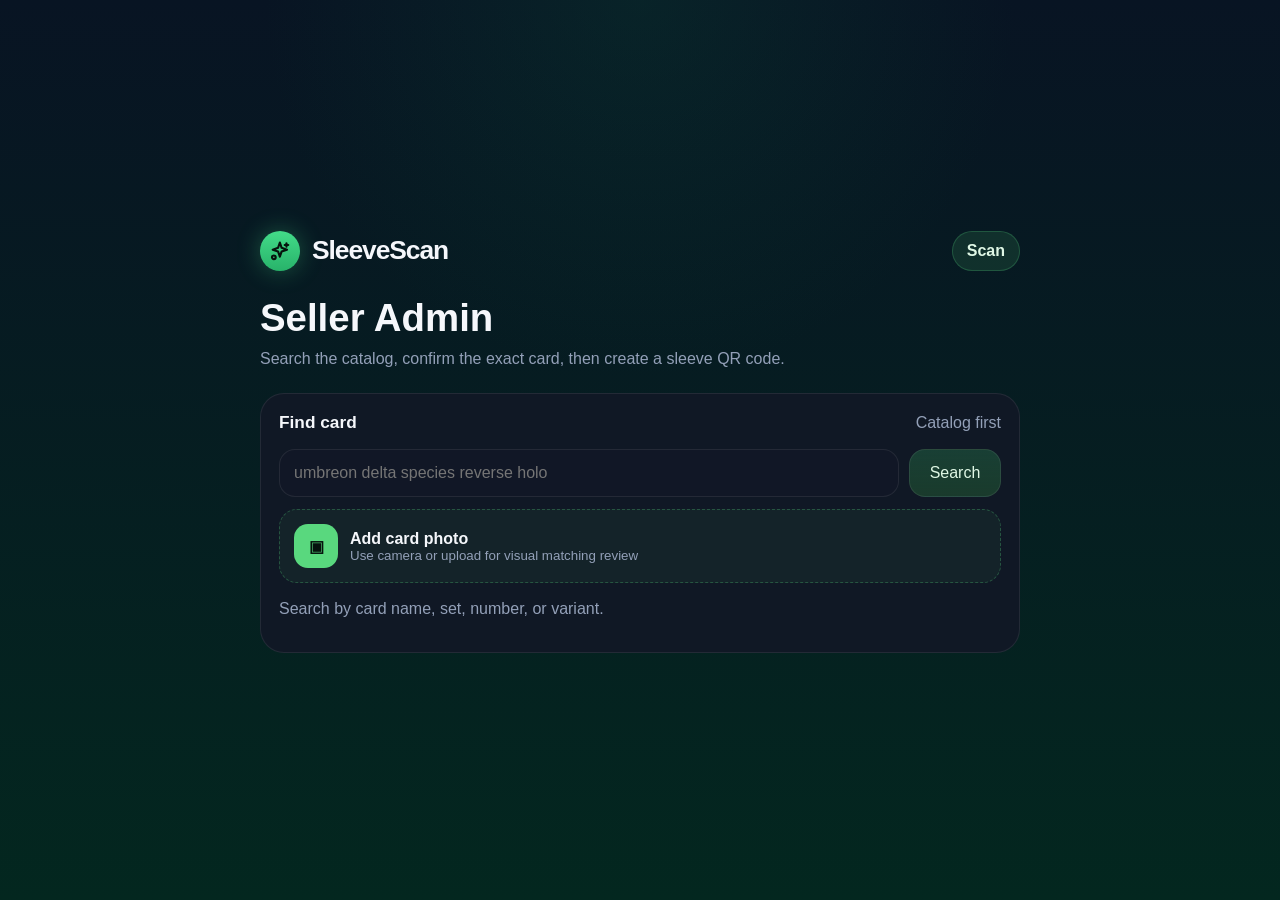
==== admin.html @ 8042f098 "Add seller admin card catalog flow" ====
<!doctype html>
<html lang="en">
  <head>
    <meta charset="UTF-8" />
    <meta name="viewport" content="width=device-width, initial-scale=1.0" />
    <title>SleeveScan Seller Admin</title>
    <link rel="stylesheet" href="./styles.css" />
  </head>
  <body>
    <main class="app-shell">
      <section class="mobile-frame admin-frame">
        <header class="topbar">
          <a class="brand brand--link" href="./index.html">
            <div class="brand__mark" aria-hidden="true">
              <svg viewBox="0 0 32 32" focusable="false">
                <path d="M15.8 4.7l2.4 7.1 7.1 2.4-7.1 2.4-2.4 7.1-2.4-7.1-7.1-2.4 7.1-2.4 2.4-7.1z" />
                <path d="M24.6 5.6v4.8" />
                <path d="M22.2 8h4.8" />
                <circle cx="7.8" cy="24.4" r="2.5" />
              </svg>
            </div>
            <span class="brand__name">SleeveScan</span>
          </a>
          <a class="topbar-link" href="./index.html">Scan</a>
        </header>

        <section class="qr-page-hero">
          <h1>Seller Admin</h1>
          <p>Search the catalog, confirm the exact card, then create a sleeve QR code.</p>
        </section>

        <section class="admin-panel">
          <div class="section-heading section-heading--compact">
            <h2>Find card</h2>
            <span>Catalog first</span>
          </div>

          <div class="admin-search">
            <label class="scan-input">
              <span class="sr-only">Search card catalog</span>
              <input
                id="admin-search-input"
                type="search"
                placeholder="umbreon delta species reverse holo"
                autocomplete="off"
              />
            </label>
            <button id="admin-search-button" class="lookup-button" type="button">
              Search
            </button>
          </div>

          <label class="admin-photo">
            <span class="admin-photo__icon">▣</span>
            <span>
              <strong>Add card photo</strong>
              <small>Use camera or upload for visual matching review</small>
            </span>
            <input id="card-photo-input" type="file" accept="image/*" capture="environment" />
          </label>
          <img id="card-photo-preview" class="admin-photo-preview" alt="Selected card preview" hidden />

          <p id="admin-status" class="admin-status">
            Search by card name, set, number, or variant.
          </p>

          <div id="catalog-results" class="catalog-results"></div>
        </section>

        <section id="selected-card-panel" class="admin-panel selected-card-panel" hidden>
          <div class="section-heading section-heading--compact">
            <h2>Confirm identity</h2>
            <span>Seller record</span>
          </div>

          <article class="selected-card">
            <img id="selected-card-image" alt="Selected Pokemon card" />
            <div>
              <h3 id="selected-card-name">Card name</h3>
              <p id="selected-card-meta">Set · Number · Rarity</p>
            </div>
          </article>

          <div class="admin-fields">
            <label>
              <span>Variant</span>
              <select id="variant-select">
                <option>Normal</option>
                <option>Holo</option>
                <option selected>Reverse Holo</option>
                <option>1st Edition</option>
                <option>Promo</option>
              </select>
            </label>

            <label>
              <span>Condition / grade</span>
              <select id="condition-select">
                <option selected>Raw NM</option>
                <option>Raw LP</option>
                <option>Raw MP</option>
                <option>Raw HP</option>
                <option>PSA 10</option>
                <option>PSA 9</option>
                <option>BGS 9.5</option>
                <option>CGC 10</option>
              </select>
            </label>

            <label>
              <span>Language</span>
              <select id="language-select">
                <option selected>English</option>
                <option>Japanese</option>
              </select>
            </label>
          </div>

          <button id="create-admin-qr-button" class="qr-print-button qr-print-button--wide" type="button">
            Create QR Code
          </button>
        </section>
      </section>
    </main>

    <script type="module" src="./src/admin.js"></script>
  </body>
</html>
---- styles.css ----
:root {
  color-scheme: dark;
  font-family: "Camera Plain Variable", "Camera Plain", "Inter", sans-serif;
  --bg: #07141d;
  --bg-2: #05251d;
  --panel: #171c2a;
  --panel-2: #101928;
  --panel-3: rgba(255, 255, 255, 0.04);
  --text: #f5f7fb;
  --muted: #93a0b8;
  --line: rgba(255, 255, 255, 0.08);
  --green: #59d87e;
  --green-deep: #2bb86b;
  --glow: rgba(46, 226, 126, 0.34);
}

* {
  box-sizing: border-box;
}

body {
  margin: 0;
  min-height: 100vh;
  color: var(--text);
  background:
    radial-gradient(circle at top center, rgba(9, 74, 54, 0.28), transparent 34%),
    linear-gradient(180deg, #081423 0%, #03271f 100%);
}

button,
input {
  font: inherit;
}

button {
  appearance: none;
  border: 0;
  background: none;
  color: inherit;
  cursor: pointer;
}

button:focus-visible,
input:focus-visible {
  outline: 2px solid rgba(89, 216, 126, 0.45);
  outline-offset: 2px;
}

.app-shell {
  min-height: 100vh;
  display: grid;
  place-items: center;
  padding: 24px 14px 40px;
}

.mobile-frame {
  width: min(100%, 430px);
}

.details-frame {
  width: min(100%, 860px);
}

.admin-frame {
  width: min(100%, 760px);
}

.topbar,
.brand,
.demo-card,
.section-heading {
  display: flex;
  align-items: center;
}

.topbar,
.section-heading {
  justify-content: space-between;
}

.topbar {
  margin-bottom: 28px;
  position: relative;
  z-index: 30;
}

.topbar--details {
  margin-bottom: 34px;
}

.brand {
  gap: 12px;
}

.topbar__actions {
  display: flex;
  align-items: center;
  gap: 14px;
}

.brand--link {
  text-decoration: none;
  color: inherit;
}

.brand__mark {
  width: 40px;
  height: 40px;
  border-radius: 999px;
  display: grid;
  place-items: center;
  background: linear-gradient(180deg, #43db89 0%, #28b36a 100%);
  color: #06120d;
  box-shadow: 0 0 24px rgba(70, 220, 136, 0.32);
}

.brand__mark svg {
  width: 24px;
  height: 24px;
  fill: none;
  stroke: #06120d;
  stroke-width: 2.8;
  stroke-linecap: round;
  stroke-linejoin: round;
}

.brand__mark circle {
  fill: none;
}

.brand__name {
  font-size: 1.65rem;
  font-weight: 800;
  letter-spacing: -0.04em;
}

.qr-nav-button {
  width: 42px;
  height: 42px;
  display: inline-grid;
  place-items: center;
  border-radius: 999px;
  background: rgba(89, 216, 126, 0.12);
  border: 1px solid rgba(89, 216, 126, 0.26);
  text-decoration: none;
  transition: transform 160ms ease, background 160ms ease;
}

.qr-nav-button:hover {
  transform: translateY(-1px);
  background: rgba(89, 216, 126, 0.18);
}

.qr-nav-button__grid {
  width: 18px;
  height: 18px;
  display: grid;
  grid-template-columns: repeat(2, 1fr);
  gap: 4px;
}

.qr-nav-button__grid span {
  border-radius: 3px;
  background: var(--green);
  box-shadow: 0 0 12px rgba(89, 216, 126, 0.34);
}

.topbar-link {
  min-height: 40px;
  display: inline-flex;
  align-items: center;
  padding: 0 14px;
  border-radius: 999px;
  color: #dff7e5;
  background: rgba(89, 216, 126, 0.12);
  border: 1px solid rgba(89, 216, 126, 0.22);
  text-decoration: none;
  font-weight: 700;
}

.live-indicator {
  margin: 0;
  position: relative;
  padding-left: 12px;
  color: var(--muted);
  font-size: 0.95rem;
}

.live-indicator::before {
  content: "";
  position: absolute;
  left: 0;
  top: 50%;
  width: 6px;
  height: 6px;
  border-radius: 999px;
  transform: translateY(-50%);
  background: var(--green);
  box-shadow: 0 0 10px var(--green);
}

.hero {
  text-align: center;
}

.hero h1 {
  margin: 0;
  font-size: clamp(2.5rem, 9vw, 4rem);
  line-height: 0.98;
  letter-spacing: -0.07em;
}

.hero h1 span {
  display: block;
  margin-top: 6px;
  color: var(--green);
}

.hero__lede {
  max-width: 34ch;
  margin: 16px auto 0;
  color: var(--muted);
  font-size: 1.03rem;
  line-height: 1.6;
}

.qr-page-hero {
  margin: 28px 0 22px;
}

.qr-page-hero h1,
.qr-page-hero p {
  margin: 0;
}

.qr-page-hero h1 {
  font-size: 2.4rem;
  line-height: 1;
}

.qr-page-hero p {
  margin-top: 10px;
  color: var(--muted);
  line-height: 1.5;
}

.scanner-panel {
  position: relative;
  margin-top: 30px;
  padding: 0;
  min-height: 356px;
  border-radius: 32px;
  overflow: hidden;
  background: #171c2a;
  border: 1px solid rgba(91, 216, 127, 0.12);
  box-shadow:
    0 0 0 1px rgba(89, 216, 126, 0.04),
    0 0 54px rgba(46, 226, 126, 0.28),
    0 28px 68px rgba(0, 0, 0, 0.36);
  animation: scanner-card-glow 3.4s ease-in-out infinite;
}

.scanner-glow {
  position: absolute;
  inset: auto 8% -30%;
  height: 180px;
  background: radial-gradient(circle, rgba(89, 216, 126, 0.28), transparent 70%);
  filter: blur(18px);
  pointer-events: none;
  animation: pulse-glow 2.8s ease-in-out infinite;
}

.scanner-video {
  position: absolute;
  inset: 0;
  width: 100%;
  height: 100%;
  object-fit: cover;
  display: none;
  opacity: 0.45;
}

.scanner-video.is-live {
  display: block;
}

.scanner-cta {
  position: relative;
  z-index: 1;
  width: 100%;
  min-height: 356px;
  border-radius: 32px;
  display: grid;
  place-items: center;
  align-content: center;
  gap: 12px;
  background: transparent;
  border: 0;
  transition: transform 160ms ease, border-color 160ms ease, background 160ms ease;
}

.scanner-cta:hover {
  transform: translateY(-1px);
}

@keyframes pulse-glow {
  0% {
    opacity: 0.34;
    transform: scale(0.94);
  }

  50% {
    opacity: 0.7;
    transform: scale(1.06);
  }

  100% {
    opacity: 0.34;
    transform: scale(0.94);
  }
}

@keyframes scanner-card-glow {
  0%,
  100% {
    box-shadow:
      0 0 0 1px rgba(89, 216, 126, 0.04),
      0 0 38px rgba(46, 226, 126, 0.2),
      0 28px 68px rgba(0, 0, 0, 0.36);
  }

  50% {
    box-shadow:
      0 0 0 1px rgba(89, 216, 126, 0.1),
      0 0 64px rgba(46, 226, 126, 0.34),
      0 28px 68px rgba(0, 0, 0, 0.36);
  }
}

.scanner-cta__icon {
  width: 104px;
  height: 104px;
  border-radius: 999px;
  display: grid;
  place-items: center;
  margin-bottom: 22px;
  background: linear-gradient(135deg, #23d866 0%, #00bd94 100%);
  color: #07120c;
  font-weight: 800;
}

.scanner-cta__icon svg {
  width: 50px;
  height: 50px;
  fill: none;
  stroke: #07120c;
  stroke-width: 4;
  stroke-linecap: round;
  stroke-linejoin: round;
}

.scanner-cta strong {
  font-size: 1.6rem;
  line-height: 1;
}

.scanner-cta span:last-child {
  color: var(--muted);
  font-size: 1.12rem;
}

.scanner-status,
.scanner-badge,
.hero__lede,
.live-indicator,
.demo-card p,
.section-heading span,
.comp-card p,
.comp-card__meta,
.hero-card__meta,
.price-hero__note,
.stat-card p,
.trend-labels span,
.detail-comp__meta {
  color: var(--muted);
}

.scanner-status {
  position: absolute;
  left: 22px;
  right: 22px;
  bottom: 18px;
  z-index: 1;
  margin: 0;
  text-align: center;
  font-size: 0.8rem;
  line-height: 1.45;
  opacity: 0;
  pointer-events: none;
}

.scanner-badge {
  position: absolute;
  top: 16px;
  right: 16px;
  z-index: 2;
  padding: 0.45rem 0.7rem;
  border-radius: 999px;
  background: rgba(6, 13, 19, 0.7);
  border: 1px solid rgba(255, 255, 255, 0.08);
  font-size: 0.82rem;
}

.source-pills {
  display: flex;
  flex-wrap: wrap;
  gap: 10px;
  margin-top: 18px;
}

.source-pills span {
  padding: 0.58rem 0.92rem;
  border-radius: 999px;
  background: rgba(16, 23, 37, 0.78);
  border: 1px solid var(--line);
  color: #c5cee0;
  font-size: 0.88rem;
}

.source-chip {
  display: inline-flex;
  align-items: center;
  padding: 0.32rem 0.62rem;
  border-radius: 999px;
  background: rgba(89, 216, 126, 0.1);
  border: 1px solid rgba(89, 216, 126, 0.18);
  color: #c8f8d7;
  font-size: 0.77rem;
  white-space: nowrap;
}

.demo-section {
  margin-top: 24px;
}

.demo-section__header p {
  margin: 0 0 14px;
  color: #d6dfef;
  font-weight: 700;
}

.scan-input-row {
  display: grid;
  grid-template-columns: minmax(0, 1fr) auto;
  gap: 10px;
  margin-bottom: 14px;
}

.scan-input input,
.lookup-button,
.demo-card,
.qr-lab,
.qr-preview,
.comp-card,
.hero-card,
.price-hero,
.stat-card,
.trend-card,
.recent-card,
.detail-comp {
  border: 1px solid var(--line);
  background: rgba(18, 24, 39, 0.92);
}

.scan-input input {
  width: 100%;
  min-height: 48px;
  border-radius: 16px;
  color: var(--text);
  padding: 0 14px;
}

.lookup-button {
  min-width: 92px;
  min-height: 48px;
  border-radius: 16px;
  color: #dff7e5;
  background: linear-gradient(180deg, rgba(50, 177, 98, 0.26), rgba(27, 63, 45, 0.9));
}

.qr-print-button {
  min-height: 48px;
  border-radius: 16px;
  color: #06120d;
  background: var(--green);
  font-weight: 800;
}

.qr-print-button--wide {
  width: 100%;
  margin-top: 14px;
}

.demo-list {
  display: grid;
  gap: 12px;
}

.demo-card {
  width: 100%;
  justify-content: space-between;
  gap: 16px;
  padding: 16px 18px;
  border-radius: 18px;
  text-align: left;
  color: inherit;
  text-decoration: none;
  transition: transform 160ms ease, border-color 160ms ease;
}

.demo-card:hover {
  transform: translateY(-1px);
  border-color: rgba(89, 216, 126, 0.24);
}

.demo-card__info {
  display: flex;
  align-items: center;
  gap: 12px;
  min-width: 0;
}

.demo-card__icon {
  font-size: 1.15rem;
}

.demo-card strong,
.comp-card strong {
  color: var(--text);
}

.demo-card strong {
  display: block;
  font-size: 1.06rem;
}

.demo-card p {
  margin: 3px 0 0;
  font-size: 0.92rem;
}

.demo-card__price {
  font-size: 1.18rem;
  font-weight: 700;
  white-space: nowrap;
}

.section-heading {
  margin-top: 18px;
}

.section-heading h3 {
  margin: 0;
  font-size: 0.98rem;
}

.section-heading h2 {
  margin: 0;
  font-size: 1.08rem;
}

.section-heading--compact {
  margin-top: 0;
}

.qr-lab {
  margin-top: 22px;
  padding: 18px;
  border-radius: 24px;
}

.qr-lab--page {
  margin-top: 0;
}

.qr-lab__controls {
  display: grid;
  gap: 12px;
  margin-top: 16px;
}

.qr-mode {
  display: grid;
  grid-template-columns: repeat(2, minmax(0, 1fr));
  gap: 8px;
}

.qr-mode label {
  position: relative;
  display: grid;
  place-items: center;
  min-height: 44px;
  border-radius: 14px;
  border: 1px solid var(--line);
  color: var(--muted);
  background: rgba(255, 255, 255, 0.03);
  cursor: pointer;
}

.qr-mode input {
  position: absolute;
  opacity: 0;
  pointer-events: none;
}

.qr-mode label:has(input:checked) {
  border-color: rgba(89, 216, 126, 0.34);
  color: #dff7e5;
  background: rgba(89, 216, 126, 0.12);
}

.qr-preview {
  display: grid;
  gap: 14px;
  margin-top: 16px;
  padding: 14px;
  border-radius: 20px;
}

.qr-preview__image-wrap {
  display: grid;
  place-items: center;
  padding: 14px;
  border-radius: 18px;
  background: #f7f9fb;
}

.qr-preview img {
  display: block;
  width: min(100%, 220px);
  aspect-ratio: 1;
}

.qr-preview__meta {
  min-width: 0;
}

.qr-preview__meta strong,
.qr-preview__meta p {
  display: block;
  overflow-wrap: anywhere;
}

.qr-preview__meta p {
  margin: 8px 0 0;
  color: var(--muted);
  font-size: 0.9rem;
  line-height: 1.4;
}

.qr-download {
  display: inline-flex;
  align-items: center;
  justify-content: center;
  min-height: 40px;
  margin-top: 12px;
  padding: 0 14px;
  border-radius: 999px;
  color: #06120d;
  background: var(--green);
  font-weight: 700;
  text-decoration: none;
}

.saved-qr-panel {
  margin-top: 22px;
}

.saved-qr-list {
  display: grid;
  gap: 12px;
}

.saved-qr-item {
  display: grid;
  grid-template-columns: 72px minmax(0, 1fr);
  gap: 14px;
  align-items: center;
  padding: 14px;
  border-radius: 20px;
  border: 1px solid var(--line);
  background: rgba(18, 24, 39, 0.92);
}

.saved-qr-item img {
  width: 72px;
  height: 72px;
  border-radius: 12px;
  background: #f7f9fb;
  padding: 6px;
}

.saved-qr-item__content {
  min-width: 0;
}

.saved-qr-item__content strong,
.saved-qr-item__content p {
  display: block;
  overflow-wrap: anywhere;
}

.saved-qr-item__content p {
  margin: 5px 0 0;
  color: var(--muted);
  font-size: 0.82rem;
  line-height: 1.35;
}

.saved-qr-item__actions {
  grid-column: 1 / -1;
  display: grid;
  grid-template-columns: repeat(2, minmax(0, 1fr));
  gap: 10px;
}

.saved-qr-item__actions a,
.saved-qr-item__actions button {
  min-height: 42px;
  display: inline-flex;
  align-items: center;
  justify-content: center;
  border-radius: 14px;
  color: #dff7e5;
  background: rgba(89, 216, 126, 0.12);
  border: 1px solid rgba(89, 216, 126, 0.22);
  text-decoration: none;
  font-weight: 700;
}

.saved-qr-empty {
  margin: 0;
  padding: 18px;
  border-radius: 18px;
  color: var(--muted);
  background: rgba(18, 24, 39, 0.92);
  border: 1px solid var(--line);
}

.admin-panel {
  margin-top: 22px;
  padding: 18px;
  border-radius: 24px;
  border: 1px solid var(--line);
  background: rgba(18, 24, 39, 0.92);
}

.admin-search {
  display: grid;
  grid-template-columns: minmax(0, 1fr) auto;
  gap: 10px;
  margin-top: 16px;
}

.admin-photo {
  display: flex;
  align-items: center;
  gap: 12px;
  margin-top: 12px;
  padding: 14px;
  border-radius: 18px;
  border: 1px dashed rgba(89, 216, 126, 0.28);
  background: rgba(89, 216, 126, 0.06);
  cursor: pointer;
}

.admin-photo input {
  display: none;
}

.admin-photo__icon {
  width: 44px;
  height: 44px;
  display: grid;
  place-items: center;
  border-radius: 14px;
  color: #06120d;
  background: var(--green);
  font-weight: 800;
}

.admin-photo strong,
.admin-photo small {
  display: block;
}

.admin-photo small,
.admin-status {
  color: var(--muted);
}

.admin-photo-preview {
  width: 100%;
  max-height: 260px;
  margin-top: 12px;
  object-fit: contain;
  border-radius: 18px;
  background: rgba(0, 0, 0, 0.2);
  border: 1px solid var(--line);
}

.admin-status {
  margin: 14px 0 0;
  line-height: 1.45;
}

.catalog-results {
  display: grid;
  gap: 12px;
  margin-top: 14px;
}

.catalog-card {
  display: grid;
  grid-template-columns: 64px minmax(0, 1fr);
  gap: 14px;
  align-items: center;
  padding: 12px;
  border-radius: 18px;
  text-align: left;
  border: 1px solid var(--line);
  background: rgba(255, 255, 255, 0.04);
}

.catalog-card:hover {
  border-color: rgba(89, 216, 126, 0.28);
}

.catalog-card img {
  width: 64px;
  border-radius: 8px;
}

.catalog-card strong,
.catalog-card small {
  display: block;
}

.catalog-card small {
  margin-top: 4px;
  color: var(--muted);
  line-height: 1.35;
}

.selected-card {
  display: grid;
  grid-template-columns: 78px minmax(0, 1fr);
  gap: 14px;
  align-items: center;
  margin-top: 16px;
}

.selected-card img {
  width: 78px;
  border-radius: 10px;
}

.selected-card h3,
.selected-card p {
  margin: 0;
}

.selected-card p {
  margin-top: 6px;
  color: var(--muted);
}

.admin-fields {
  display: grid;
  gap: 12px;
  margin-top: 16px;
}

.admin-fields label span {
  display: block;
  margin-bottom: 7px;
  color: var(--muted);
  font-size: 0.86rem;
}

.admin-fields select {
  width: 100%;
  min-height: 48px;
  padding: 0 12px;
  border-radius: 14px;
  color: var(--text);
  background: rgba(7, 14, 24, 0.74);
  border: 1px solid var(--line);
}

.hero-card,
.trend-card,
.recent-card {
  padding: 26px;
  border-radius: 30px;
  background: linear-gradient(180deg, rgba(23, 28, 42, 0.96), rgba(18, 24, 39, 0.98));
}

.trend-card,
.recent-card {
  margin-top: 22px;
}

.hero-card__header,
.hero-card__title-row,
.stat-cards,
.detail-comp,
.detail-comp__main,
.detail-comp__meta,
.detail-comp__price-wrap {
  display: flex;
}

.hero-card__header {
  align-items: center;
  gap: 24px;
}

.hero-card__icon {
  flex: 0 0 auto;
  font-size: 7rem;
  line-height: 1;
}

.hero-card__identity h1 {
  margin: 0;
  font-size: clamp(2.6rem, 6vw, 4.2rem);
  line-height: 0.96;
  letter-spacing: -0.07em;
}

.hero-card__title-row {
  align-items: center;
  gap: 14px;
  flex-wrap: wrap;
}

.grade-pill,
.trend-pill {
  display: inline-flex;
  align-items: center;
  justify-content: center;
  border-radius: 999px;
  font-weight: 700;
}

.grade-pill {
  min-height: 40px;
  padding: 0 20px;
  background: linear-gradient(180deg, #59d87e 0%, #2fc467 100%);
  color: #04110a;
  font-size: 1.05rem;
}

.hero-card__meta {
  margin: 12px 0 0;
  font-size: 1.1rem;
}

.price-hero {
  margin-top: 26px;
  padding: 32px;
  border-radius: 24px;
  background: rgba(16, 22, 34, 0.92);
}

.price-hero__label {
  margin: 0;
  color: #aab2c5;
  font-size: 0.88rem;
  font-weight: 700;
  letter-spacing: 0.28em;
  text-transform: uppercase;
}

.price-hero__value {
  display: block;
  margin-top: 18px;
  font-size: clamp(4rem, 10vw, 6rem);
  line-height: 0.94;
  letter-spacing: -0.08em;
}

.trend-pill {
  margin-top: 18px;
  min-height: 56px;
  padding: 0 28px;
  background: rgba(44, 121, 70, 0.28);
  color: var(--green);
  font-size: 1.15rem;
}

.price-hero__note {
  max-width: 34ch;
  margin: 20px 0 0;
  font-size: 1rem;
  line-height: 1.5;
}

.stat-cards {
  gap: 18px;
  margin-top: 20px;
}

.stat-card {
  flex: 1 1 0;
  padding: 18px 22px;
  border-radius: 22px;
}

.stat-card p,
.stat-card strong {
  margin: 0;
}

.stat-card p {
  font-size: 0.98rem;
}

.stat-card strong {
  display: block;
  margin-top: 8px;
  font-size: 1.6rem;
}

.section-heading--large {
  margin-top: 0;
}

.section-heading--large h2 {
  margin: 0;
  font-size: 1.2rem;
}

.trend-chart {
  margin-top: 18px;
}

.trend-chart svg {
  width: 100%;
  height: 280px;
  display: block;
}

.trend-line {
  fill: none;
  stroke: #00d1aa;
  stroke-width: 5;
  stroke-linecap: round;
  stroke-linejoin: round;
}

.trend-labels {
  display: flex;
  justify-content: space-between;
  gap: 8px;
  margin-top: 4px;
}

.trend-labels span {
  font-size: 0.92rem;
}

.detail-comps {
  display: grid;
  gap: 14px;
  margin-top: 18px;
}

.detail-comp {
  align-items: center;
  justify-content: space-between;
  gap: 18px;
  padding: 18px 20px;
  border-radius: 22px;
}

.detail-comp__meta {
  gap: 14px;
  margin-bottom: 8px;
  font-size: 0.95rem;
}

.detail-comp__main {
  flex-direction: column;
  min-width: 0;
}

.detail-comp__source {
  padding: 0.28rem 0.88rem;
  border-radius: 999px;
  border: 1px solid rgba(255, 159, 67, 0.35);
  background: rgba(255, 159, 67, 0.12);
  color: #ff9f43;
  font-weight: 700;
}

.detail-comp strong {
  display: block;
  font-size: 1.08rem;
  line-height: 1.35;
}

.detail-comp__price-wrap {
  align-items: center;
  gap: 10px;
  white-space: nowrap;
}

.detail-comp__price {
  font-size: 1.18rem;
  font-weight: 700;
}

.detail-comp__arrow {
  color: #9aa5bb;
  font-size: 1.2rem;
}

.sr-only {
  position: absolute;
  width: 1px;
  height: 1px;
  padding: 0;
  margin: -1px;
  overflow: hidden;
  clip: rect(0, 0, 0, 0);
  white-space: nowrap;
  border: 0;
}

@media (max-width: 420px) {
  .brand__name {
    font-size: 1.45rem;
  }

  .hero h1 {
    font-size: 2.2rem;
  }

  .hero-card__header,
  .stat-cards,
  .detail-comp {
    flex-direction: column;
    align-items: flex-start;
  }
}

@media (min-width: 700px) {
  .details-frame {
    width: min(100%, 980px);
  }

  .topbar--details .brand__mark {
    width: 56px;
    height: 56px;
    font-size: 1.5rem;
  }

  .topbar--details .brand__name {
    font-size: 2.2rem;
  }

  .hero-card,
  .trend-card,
  .recent-card {
    padding: 34px;
    border-radius: 34px;
  }
}
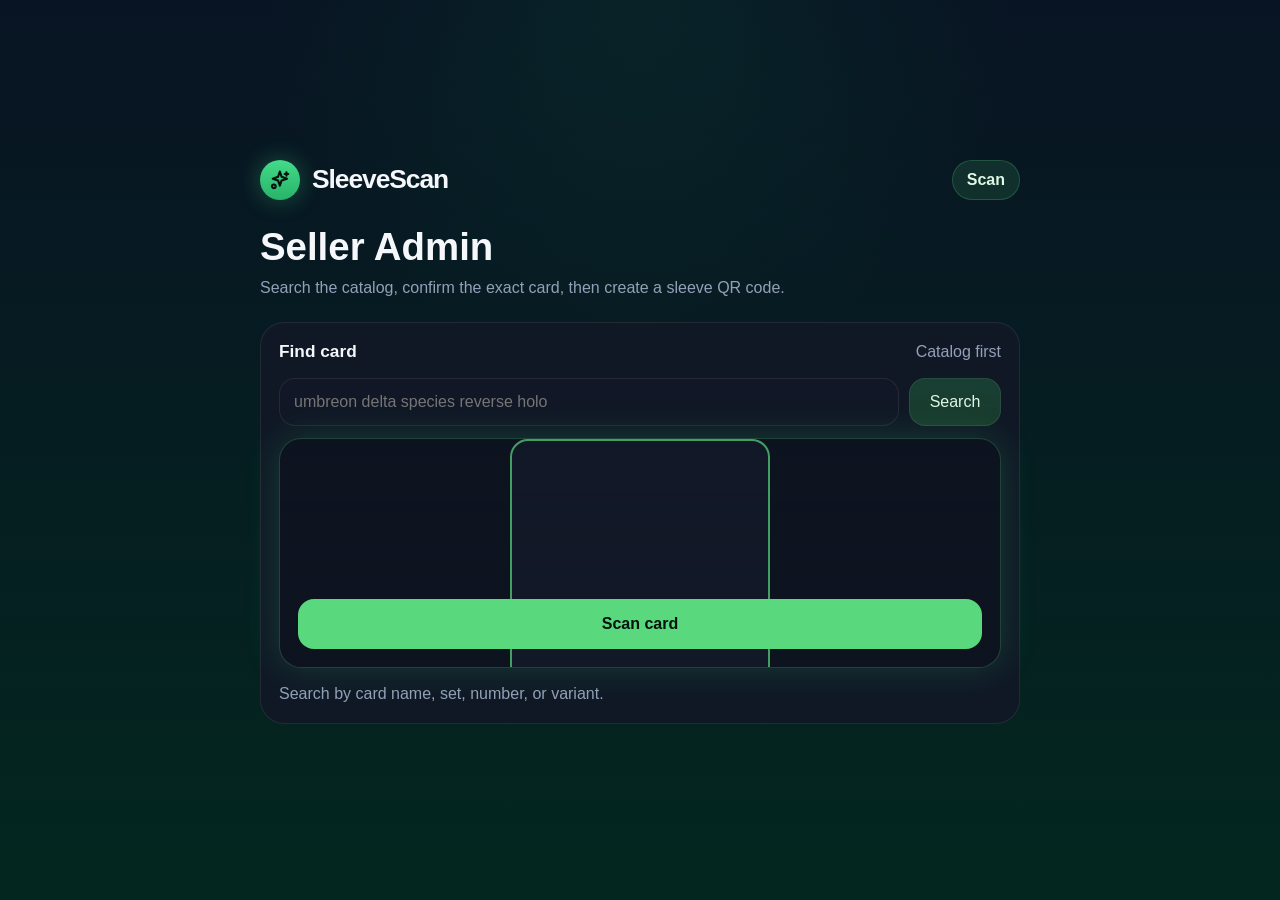
==== commit 4f57b182: "Replace admin photo upload with live card scan UI" ====
--- a/admin.html
+++ b/admin.html
@@ -50,21 +50,32 @@
             </button>
           </div>
 
-          <label class="admin-photo">
-            <span class="admin-photo__icon">▣</span>
-            <span>
-              <strong>Add card photo</strong>
-              <small>Use camera or upload for visual matching review</small>
-            </span>
-            <input id="card-photo-input" type="file" accept="image/*" capture="environment" />
-          </label>
-          <img id="card-photo-preview" class="admin-photo-preview" alt="Selected card preview" hidden />
+          <section class="card-scan-panel">
+            <video
+              id="card-scan-video"
+              class="card-scan-video"
+              playsinline
+              muted
+            ></video>
+            <div class="card-scan-overlay" aria-hidden="true">
+              <span></span>
+            </div>
+            <button id="card-scan-button" class="card-scan-button" type="button">
+              Scan card
+            </button>
+          </section>
 
           <p id="admin-status" class="admin-status">
             Search by card name, set, number, or variant.
           </p>
 
-          <div id="catalog-results" class="catalog-results"></div>
+          <div id="catalog-results-shell" class="catalog-results-shell" hidden>
+            <div class="catalog-results-header">
+              <strong>Matching results</strong>
+              <button id="close-results-button" type="button">Close</button>
+            </div>
+            <div id="catalog-results" class="catalog-results"></div>
+          </div>
         </section>
 
         <section id="selected-card-panel" class="admin-panel selected-card-panel" hidden>
--- a/styles.css
+++ b/styles.css
@@ -762,51 +762,64 @@
   margin-top: 16px;
 }
 
-.admin-photo {
-  display: flex;
-  align-items: center;
-  gap: 12px;
+.card-scan-panel {
+  position: relative;
   margin-top: 12px;
-  padding: 14px;
+  min-height: 230px;
+  overflow: hidden;
+  border-radius: 22px;
+  border: 1px solid rgba(89, 216, 126, 0.22);
+  background:
+    linear-gradient(180deg, rgba(18, 24, 39, 0.72), rgba(18, 24, 39, 0.94)),
+    #101827;
+  box-shadow: 0 0 36px rgba(46, 226, 126, 0.18);
+}
+
+.card-scan-video {
+  position: absolute;
+  inset: 0;
+  width: 100%;
+  height: 100%;
+  object-fit: cover;
+  display: none;
+  opacity: 0.72;
+}
+
+.card-scan-video.is-live {
+  display: block;
+}
+
+.card-scan-overlay {
+  position: absolute;
+  inset: 0;
+  display: grid;
+  place-items: center;
+  pointer-events: none;
+}
+
+.card-scan-overlay span {
+  width: min(72%, 260px);
+  aspect-ratio: 0.72;
+  border: 2px solid rgba(89, 216, 126, 0.7);
   border-radius: 18px;
-  border: 1px dashed rgba(89, 216, 126, 0.28);
-  background: rgba(89, 216, 126, 0.06);
-  cursor: pointer;
-}
-
-.admin-photo input {
-  display: none;
-}
-
-.admin-photo__icon {
-  width: 44px;
-  height: 44px;
-  display: grid;
-  place-items: center;
-  border-radius: 14px;
+  box-shadow: 0 0 0 999px rgba(2, 8, 13, 0.28);
+}
+
+.card-scan-button {
+  position: absolute;
+  left: 18px;
+  right: 18px;
+  bottom: 18px;
+  min-height: 50px;
+  border-radius: 16px;
   color: #06120d;
   background: var(--green);
+  border: 0;
   font-weight: 800;
 }
 
-.admin-photo strong,
-.admin-photo small {
-  display: block;
-}
-
-.admin-photo small,
 .admin-status {
   color: var(--muted);
-}
-
-.admin-photo-preview {
-  width: 100%;
-  max-height: 260px;
-  margin-top: 12px;
-  object-fit: contain;
-  border-radius: 18px;
-  background: rgba(0, 0, 0, 0.2);
-  border: 1px solid var(--line);
 }
 
 .admin-status {
@@ -814,10 +827,40 @@
   line-height: 1.45;
 }
 
+.catalog-results-shell {
+  margin-top: 14px;
+}
+
+.catalog-results-shell--popup {
+  position: relative;
+  margin-top: -4px;
+  padding: 14px;
+  border-radius: 22px;
+  background: rgba(10, 15, 25, 0.96);
+  border: 1px solid rgba(89, 216, 126, 0.2);
+  box-shadow: 0 18px 48px rgba(0, 0, 0, 0.34);
+}
+
+.catalog-results-header {
+  display: flex;
+  align-items: center;
+  justify-content: space-between;
+  gap: 12px;
+  margin-bottom: 12px;
+}
+
+.catalog-results-header button {
+  min-height: 34px;
+  padding: 0 10px;
+  border-radius: 999px;
+  color: var(--muted);
+  background: rgba(255, 255, 255, 0.06);
+  border: 1px solid var(--line);
+}
+
 .catalog-results {
   display: grid;
   gap: 12px;
-  margin-top: 14px;
 }
 
 .catalog-card {
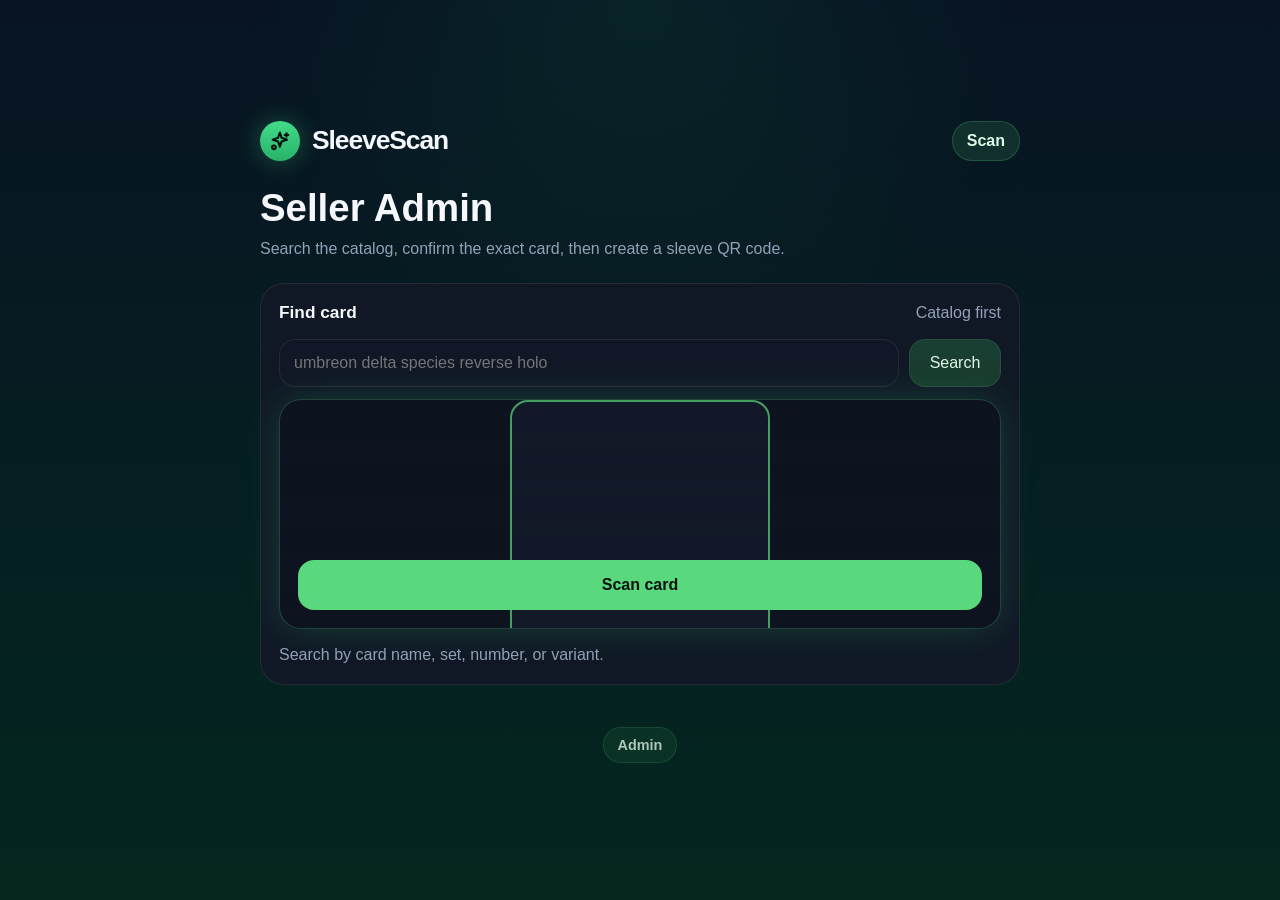
==== commit a86ec31f: "Move admin link to footer" ====
--- a/admin.html
+++ b/admin.html
@@ -131,6 +131,10 @@
             Create QR Code
           </button>
         </section>
+
+        <footer class="app-footer">
+          <a href="./admin.html">Admin</a>
+        </footer>
       </section>
     </main>
 
--- a/styles.css
+++ b/styles.css
@@ -151,18 +151,11 @@
   background: rgba(89, 216, 126, 0.18);
 }
 
-.qr-nav-button__grid {
-  width: 18px;
-  height: 18px;
-  display: grid;
-  grid-template-columns: repeat(2, 1fr);
-  gap: 4px;
-}
-
-.qr-nav-button__grid span {
-  border-radius: 3px;
-  background: var(--green);
-  box-shadow: 0 0 12px rgba(89, 216, 126, 0.34);
+.qr-nav-button__icon {
+  width: 22px;
+  height: 22px;
+  fill: var(--green);
+  filter: drop-shadow(0 0 8px rgba(89, 216, 126, 0.34));
 }
 
 .topbar-link {
@@ -176,6 +169,32 @@
   border: 1px solid rgba(89, 216, 126, 0.22);
   text-decoration: none;
   font-weight: 700;
+}
+
+.app-footer {
+  display: flex;
+  justify-content: center;
+  margin-top: 34px;
+  padding: 8px 0 0;
+}
+
+.app-footer a {
+  min-height: 36px;
+  display: inline-flex;
+  align-items: center;
+  padding: 0 14px;
+  border-radius: 999px;
+  color: rgba(223, 247, 229, 0.76);
+  background: rgba(89, 216, 126, 0.08);
+  border: 1px solid rgba(89, 216, 126, 0.14);
+  text-decoration: none;
+  font-size: 0.9rem;
+  font-weight: 700;
+}
+
+.app-footer a:hover {
+  color: #dff7e5;
+  background: rgba(89, 216, 126, 0.13);
 }
 
 .live-indicator {
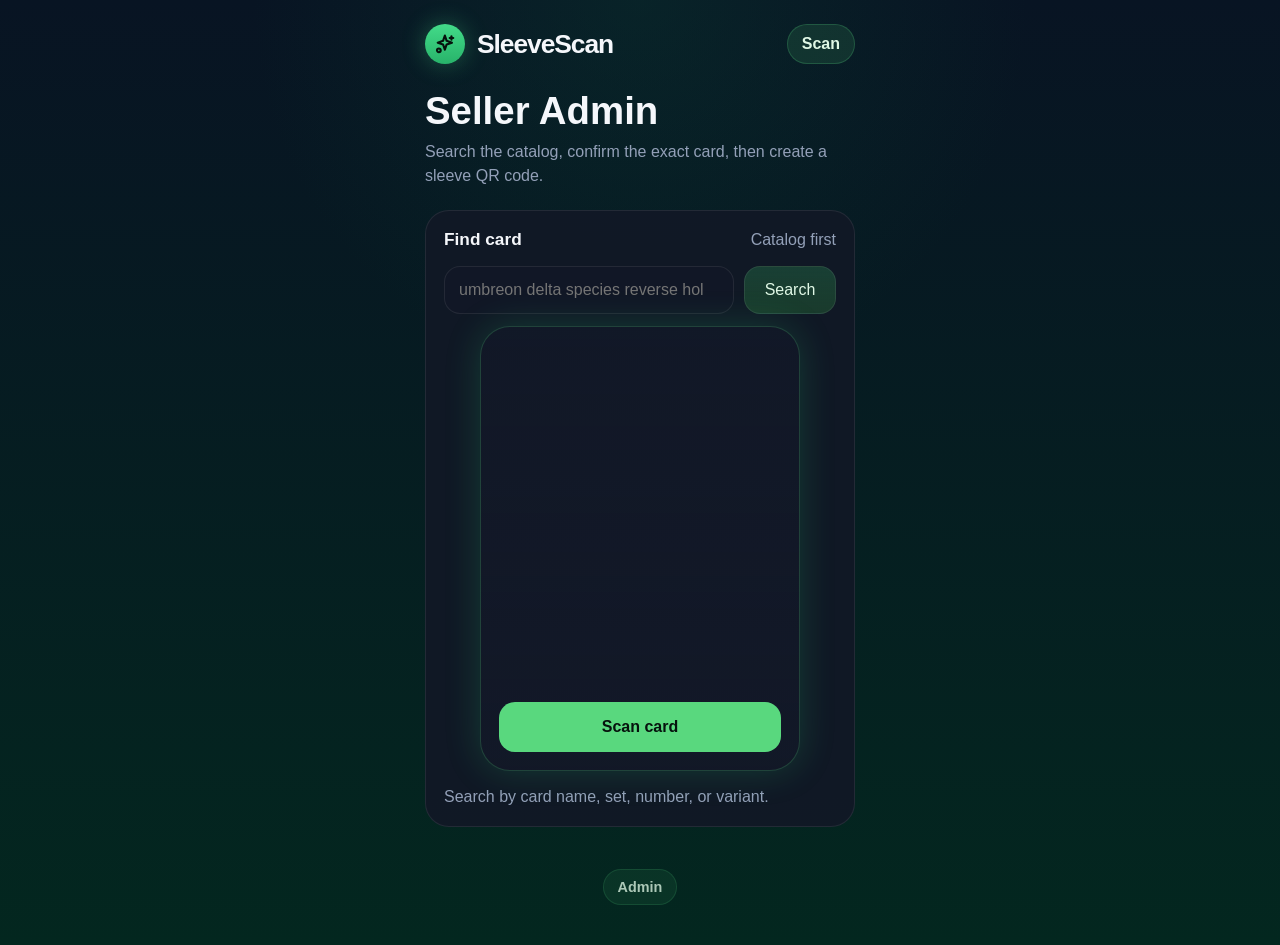
==== commit 50cd3c16: "Add SleeveScan favicon" ====
--- a/admin.html
+++ b/admin.html
@@ -4,6 +4,7 @@
     <meta charset="UTF-8" />
     <meta name="viewport" content="width=device-width, initial-scale=1.0" />
     <title>SleeveScan Seller Admin</title>
+    <link rel="icon" href="./favicon.svg" type="image/svg+xml" />
     <link rel="stylesheet" href="./styles.css" />
   </head>
   <body>
--- a/styles.css
+++ b/styles.css
@@ -57,14 +57,6 @@
   width: min(100%, 430px);
 }
 
-.details-frame {
-  width: min(100%, 860px);
-}
-
-.admin-frame {
-  width: min(100%, 760px);
-}
-
 .topbar,
 .brand,
 .demo-card,
@@ -783,10 +775,11 @@
 
 .card-scan-panel {
   position: relative;
-  margin-top: 12px;
-  min-height: 230px;
+  width: min(100%, 320px);
+  aspect-ratio: 0.72;
+  margin: 12px auto 0;
   overflow: hidden;
-  border-radius: 22px;
+  border-radius: 30px;
   border: 1px solid rgba(89, 216, 126, 0.22);
   background:
     linear-gradient(180deg, rgba(18, 24, 39, 0.72), rgba(18, 24, 39, 0.94)),
@@ -811,7 +804,7 @@
 .card-scan-overlay {
   position: absolute;
   inset: 0;
-  display: grid;
+  display: none;
   place-items: center;
   pointer-events: none;
 }
@@ -984,21 +977,27 @@
 }
 
 .hero-card__header {
-  align-items: center;
-  gap: 24px;
+  align-items: flex-start;
+  gap: 18px;
 }
 
 .hero-card__icon {
   flex: 0 0 auto;
-  font-size: 7rem;
+  font-size: clamp(3.8rem, 16vw, 5.2rem);
   line-height: 1;
+  margin-top: 0.08em;
+}
+
+.hero-card__identity {
+  min-width: 0;
+  text-align: left;
 }
 
 .hero-card__identity h1 {
   margin: 0;
-  font-size: clamp(2.6rem, 6vw, 4.2rem);
-  line-height: 0.96;
-  letter-spacing: -0.07em;
+  font-size: clamp(2.65rem, 13vw, 3.55rem);
+  line-height: 0.94;
+  letter-spacing: -0.075em;
 }
 
 .hero-card__title-row {
@@ -1027,6 +1026,7 @@
 .hero-card__meta {
   margin: 12px 0 0;
   font-size: 1.1rem;
+  text-align: left;
 }
 
 .price-hero {
@@ -1034,6 +1034,7 @@
   padding: 32px;
   border-radius: 24px;
   background: rgba(16, 22, 34, 0.92);
+  text-align: left;
 }
 
 .price-hero__label {
@@ -1048,7 +1049,7 @@
 .price-hero__value {
   display: block;
   margin-top: 18px;
-  font-size: clamp(4rem, 10vw, 6rem);
+  font-size: clamp(3.8rem, 16vw, 5.1rem);
   line-height: 0.94;
   letter-spacing: -0.08em;
 }
@@ -1217,26 +1218,3 @@
     align-items: flex-start;
   }
 }
-
-@media (min-width: 700px) {
-  .details-frame {
-    width: min(100%, 980px);
-  }
-
-  .topbar--details .brand__mark {
-    width: 56px;
-    height: 56px;
-    font-size: 1.5rem;
-  }
-
-  .topbar--details .brand__name {
-    font-size: 2.2rem;
-  }
-
-  .hero-card,
-  .trend-card,
-  .recent-card {
-    padding: 34px;
-    border-radius: 34px;
-  }
-}
